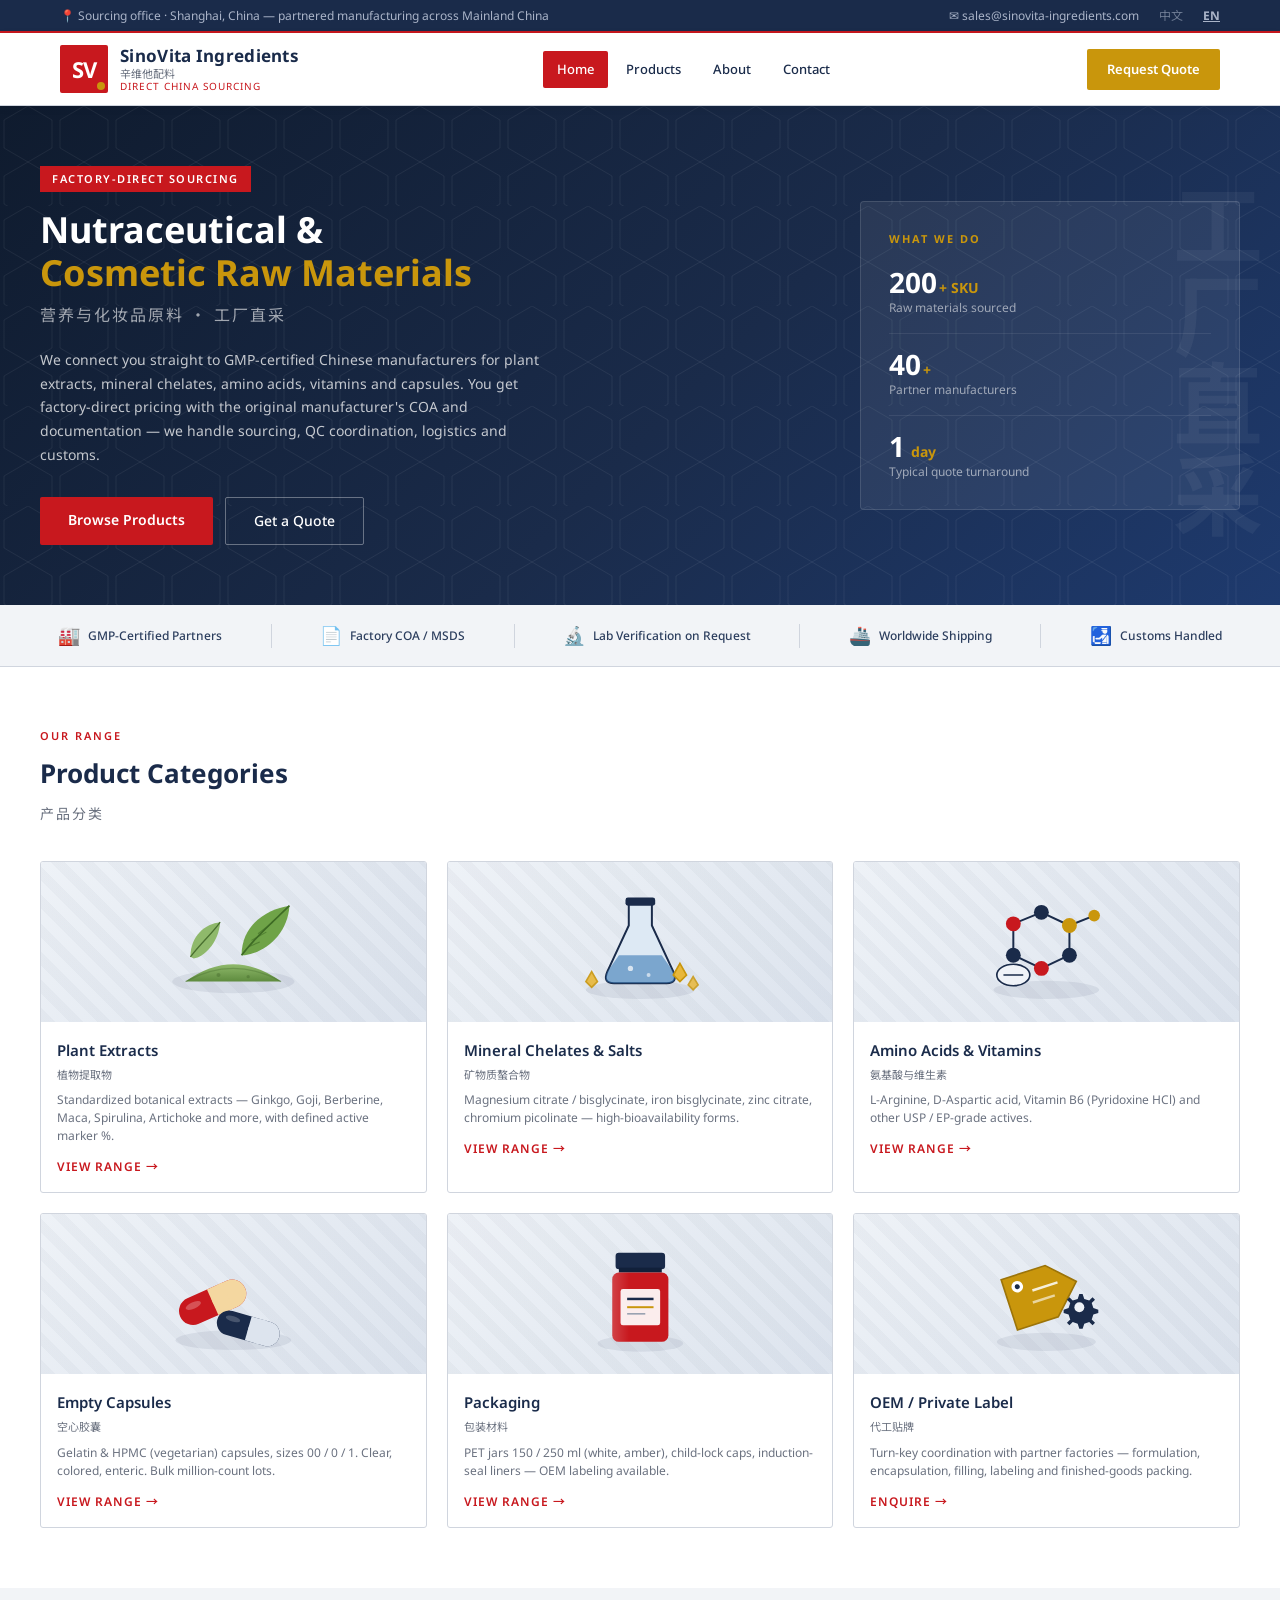
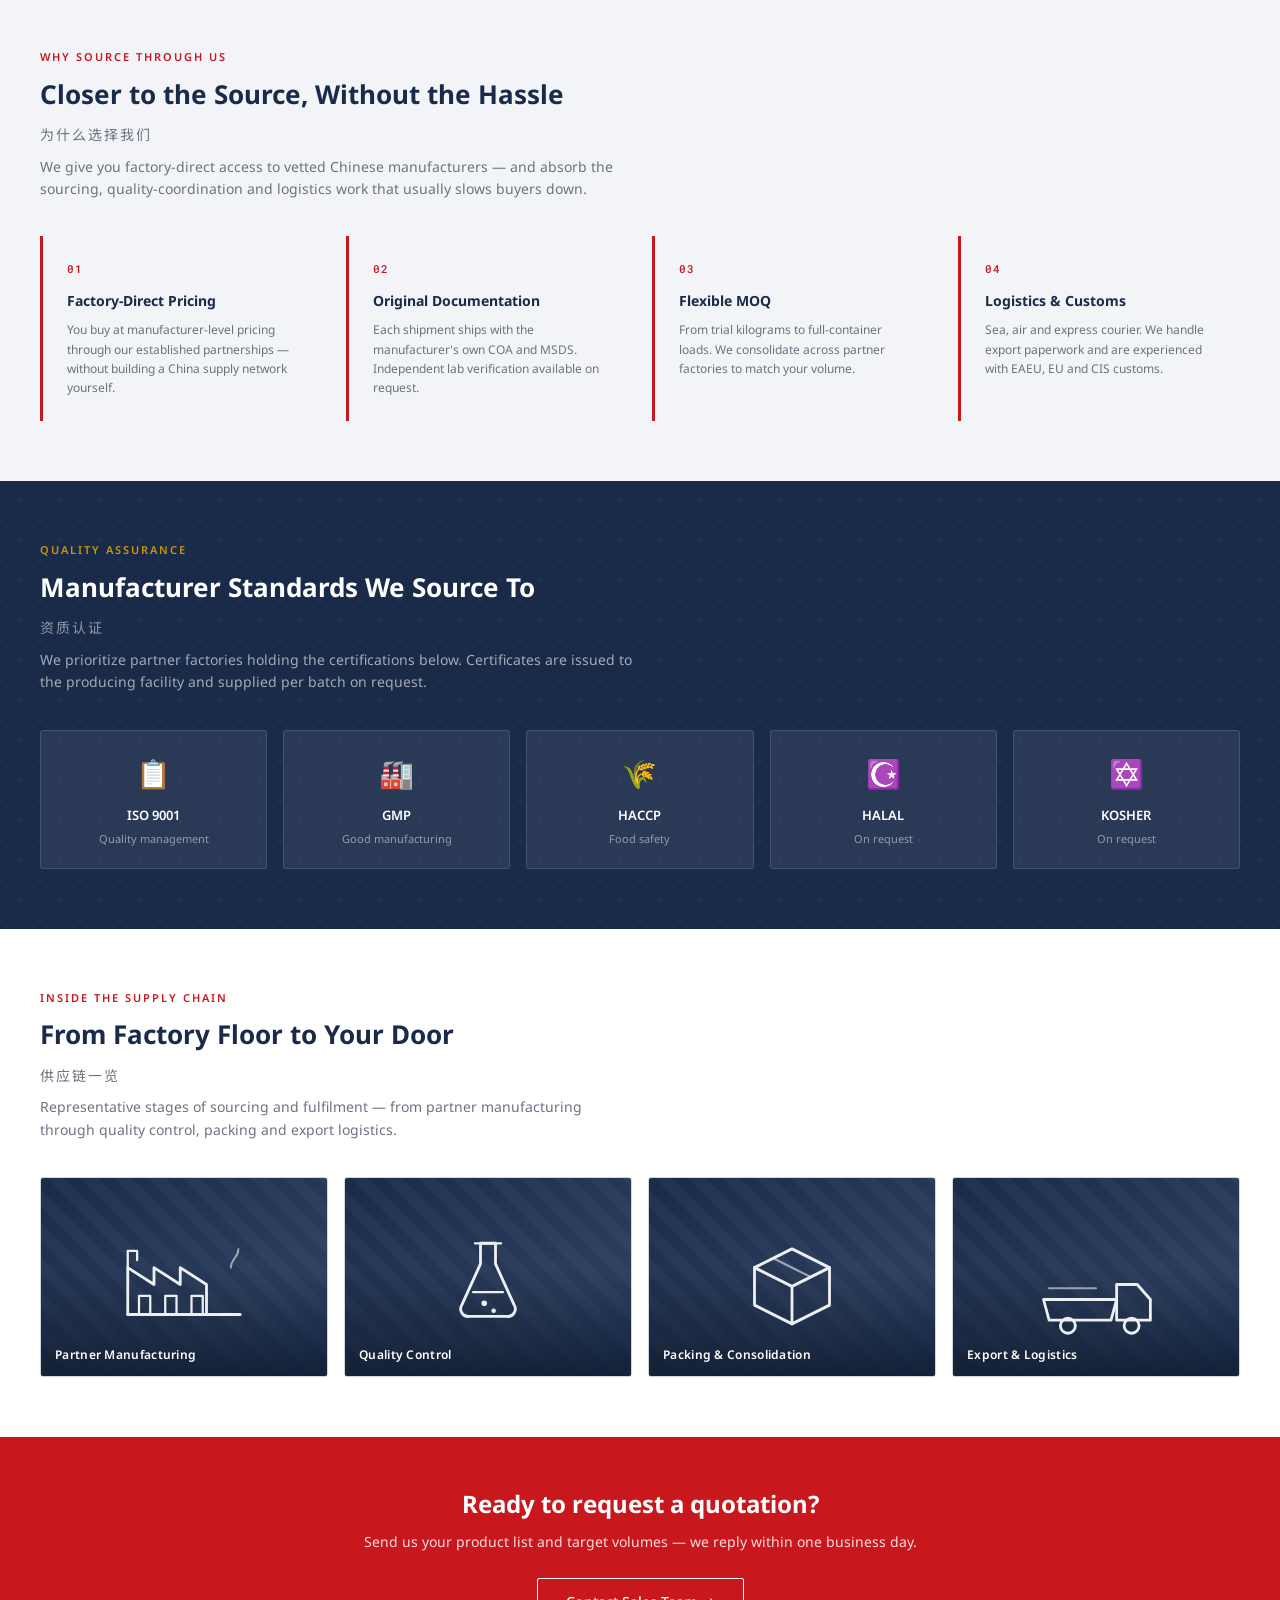
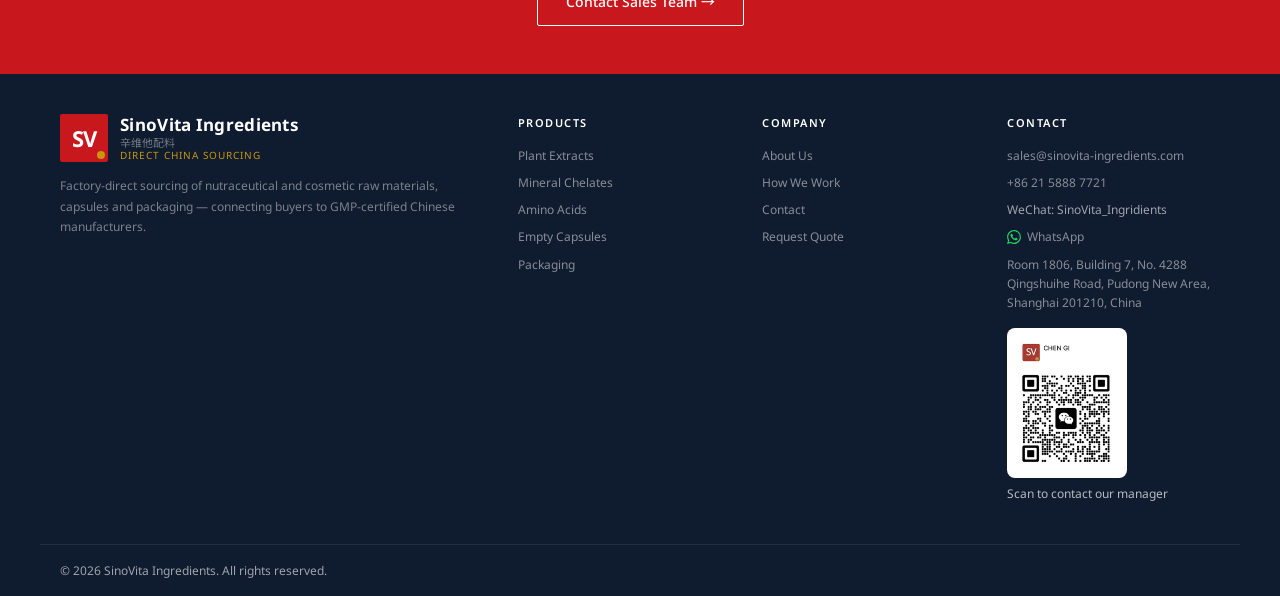
==== index.html @ 43ba789a "Add WhatsApp contact link to footer (all pages) and contact section" ====
<!DOCTYPE html>
<html lang="en">
<head>
<meta charset="UTF-8">
<meta name="viewport" content="width=device-width, initial-scale=1.0">
<title>SinoVita Ingredients — Direct China Sourcing for Nutraceutical & Cosmetic Raw Materials</title>
<meta name="description" content="Factory-direct sourcing of nutraceutical and cosmetic raw materials, plant extracts, mineral chelates, capsules and packaging. Partnered with GMP-certified Chinese manufacturers. Bulk pricing, full documentation, worldwide shipping.">
<link rel="stylesheet" href="style.css">
</head>
<body>

<!-- TOP BAR -->
<div class="topbar">
  <div class="topbar-inner">
    <div data-i18n="topbar-office">📍 Sourcing office · Shanghai, China — partnered manufacturing across Mainland China</div>
    <div class="topbar-right">
      <a href="mailto:sales@sinovita-ingredients.com">✉ sales@sinovita-ingredients.com</a>
      <a href="?lang=zh" class="lang-btn" data-lang="zh">中文</a>
      <a href="?lang=en" class="lang-btn" data-lang="en">EN</a>
      
    </div>
  </div>
</div>

<!-- HEADER -->
<header>
  <div class="header-inner">
    <a href="index.html" class="logo">
      <div class="logo-mark">SV</div>
      <div class="logo-text">
        <div class="en">SinoVita Ingredients</div>
        <div class="cn">辛维他配料</div>
        <div class="tagline">Direct China Sourcing</div>
      </div>
    </a>
    <nav>
      <a href="index.html" class="active" data-i18n="nav-home">Home</a>
      <a href="products.html" data-i18n="nav-products">Products</a>
      <a href="about.html" data-i18n="nav-about">About</a>
      <a href="contact.html" data-i18n="nav-contact">Contact</a>
    </nav>
    <a href="contact.html" class="header-cta" data-i18n="nav-cta">Request Quote</a>
  </div>
</header>

<!-- HERO -->
<section class="hero">
  <div class="hero-inner">
    <div class="hero-left">
      <span class="hero-badge" data-i18n="hero-badge">Factory-Direct Sourcing</span>
      <h1 data-i18n-html="hero-h1">Nutraceutical &amp;<br><span>Cosmetic Raw Materials</span></h1>
      <div class="hero-sub" data-i18n="hero-sub">营养与化妆品原料 · 工厂直采</div>
      <p class="hero-desc" data-i18n="hero-desc">
        We connect you straight to GMP-certified Chinese manufacturers for plant extracts,
        mineral chelates, amino acids, vitamins and capsules. You get factory-direct pricing
        with the original manufacturer's COA and documentation — we handle sourcing, QC
        coordination, logistics and customs.
      </p>
      <div class="hero-actions">
        <a href="products.html" class="btn-primary" data-i18n="hero-btn-browse">Browse Products</a>
        <a href="contact.html" class="btn-outline" data-i18n="hero-btn-quote">Get a Quote</a>
      </div>
    </div>
    <div class="hero-stats">
      <h3 data-i18n="hero-stats-title">What We Do</h3>
      <div class="stat-row">
        <div class="stat-item">
          <div class="stat-num">200<span>+ SKU</span></div>
          <div class="stat-label" data-i18n="stat-sku-label">Raw materials sourced</div>
        </div>
        <div class="stat-item">
          <div class="stat-num">40<span>+</span></div>
          <div class="stat-label" data-i18n="stat-mfr-label">Partner manufacturers</div>
        </div>
        <div class="stat-item">
          <div class="stat-num">1<span> day</span></div>
          <div class="stat-label" data-i18n="stat-quote-label">Typical quote turnaround</div>
        </div>
      </div>
    </div>
  </div>
</section>

<!-- TRUST BAR -->
<div class="trust-bar">
  <div class="trust-bar-inner">
    <div class="trust-item"><span class="trust-icon">🏭</span> GMP-Certified Partners</div>
    <div class="trust-divider"></div>
    <div class="trust-item"><span class="trust-icon">📄</span> Factory COA / MSDS</div>
    <div class="trust-divider"></div>
    <div class="trust-item"><span class="trust-icon">🔬</span> Lab Verification on Request</div>
    <div class="trust-divider"></div>
    <div class="trust-item"><span class="trust-icon">🚢</span> Worldwide Shipping</div>
    <div class="trust-divider"></div>
    <div class="trust-item"><span class="trust-icon">🛃</span> Customs Handled</div>
  </div>
</div>

<!-- CATEGORIES -->
<section class="section">
  <div class="section-inner">
    <div class="section-header">
      <div class="section-eyebrow" data-i18n="cats-eyebrow">Our Range</div>
      <h2 class="section-title" data-i18n="cats-title">Product Categories</h2>
      <div class="section-title-cn">产品分类</div>
    </div>
    <div class="cat-grid">

      <div class="cat-card">
        <div class="cat-img" data-ill="extracts"></div>
        <div class="cat-body">
          <h3>Plant Extracts</h3>
          <div class="cn">植物提取物</div>
          <p>Standardized botanical extracts — Ginkgo, Goji, Berberine, Maca, Spirulina, Artichoke and more, with defined active marker %.</p>
          <a href="products.html" class="cat-link">View range</a>
        </div>
      </div>

      <div class="cat-card">
        <div class="cat-img" data-ill="minerals"></div>
        <div class="cat-body">
          <h3>Mineral Chelates &amp; Salts</h3>
          <div class="cn">矿物质螯合物</div>
          <p>Magnesium citrate / bisglycinate, iron bisglycinate, zinc citrate, chromium picolinate — high-bioavailability forms.</p>
          <a href="products.html" class="cat-link">View range</a>
        </div>
      </div>

      <div class="cat-card">
        <div class="cat-img" data-ill="amino"></div>
        <div class="cat-body">
          <h3>Amino Acids &amp; Vitamins</h3>
          <div class="cn">氨基酸与维生素</div>
          <p>L-Arginine, D-Aspartic acid, Vitamin B6 (Pyridoxine HCl) and other USP / EP-grade actives.</p>
          <a href="products.html" class="cat-link">View range</a>
        </div>
      </div>

      <div class="cat-card">
        <div class="cat-img" data-ill="capsules"></div>
        <div class="cat-body">
          <h3>Empty Capsules</h3>
          <div class="cn">空心胶囊</div>
          <p>Gelatin &amp; HPMC (vegetarian) capsules, sizes 00 / 0 / 1. Clear, colored, enteric. Bulk million-count lots.</p>
          <a href="products.html" class="cat-link">View range</a>
        </div>
      </div>

      <div class="cat-card">
        <div class="cat-img" data-ill="packaging"></div>
        <div class="cat-body">
          <h3>Packaging</h3>
          <div class="cn">包装材料</div>
          <p>PET jars 150 / 250 ml (white, amber), child-lock caps, induction-seal liners — OEM labeling available.</p>
          <a href="products.html" class="cat-link">View range</a>
        </div>
      </div>

      <div class="cat-card">
        <div class="cat-img" data-ill="oem"></div>
        <div class="cat-body">
          <h3>OEM / Private Label</h3>
          <div class="cn">代工贴牌</div>
          <p>Turn-key coordination with partner factories — formulation, encapsulation, filling, labeling and finished-goods packing.</p>
          <a href="contact.html" class="cat-link">Enquire</a>
        </div>
      </div>

    </div>
  </div>
</section>

<!-- WHY US -->
<section class="section bg-light">
  <div class="section-inner">
    <div class="section-header">
      <div class="section-eyebrow" data-i18n="why-eyebrow">Why Source Through Us</div>
      <h2 class="section-title" data-i18n="why-title">Closer to the Source, Without the Hassle</h2>
      <div class="section-title-cn">为什么选择我们</div>
      <p class="section-desc">We give you factory-direct access to vetted Chinese manufacturers — and absorb the sourcing, quality-coordination and logistics work that usually slows buyers down.</p>
    </div>
    <div class="why-grid">
      <div class="why-item">
        <div class="why-num">01</div>
        <h3>Factory-Direct Pricing</h3>
        <p>You buy at manufacturer-level pricing through our established partnerships — without building a China supply network yourself.</p>
      </div>
      <div class="why-item">
        <div class="why-num">02</div>
        <h3>Original Documentation</h3>
        <p>Each shipment ships with the manufacturer's own COA and MSDS. Independent lab verification available on request.</p>
      </div>
      <div class="why-item">
        <div class="why-num">03</div>
        <h3>Flexible MOQ</h3>
        <p>From trial kilograms to full-container loads. We consolidate across partner factories to match your volume.</p>
      </div>
      <div class="why-item">
        <div class="why-num">04</div>
        <h3>Logistics &amp; Customs</h3>
        <p>Sea, air and express courier. We handle export paperwork and are experienced with EAEU, EU and CIS customs.</p>
      </div>
    </div>
  </div>
</section>

<!-- CERTS -->
<section class="section cert-section">
  <div class="section-inner">
    <div class="section-header">
      <div class="section-eyebrow" style="color:var(--gold)">Quality Assurance</div>
      <h2 class="section-title" style="color:#fff">Manufacturer Standards We Source To</h2>
      <div class="section-title-cn" style="color:rgba(255,255,255,0.5)">资质认证</div>
      <p class="section-desc" style="color:rgba(255,255,255,0.6)">We prioritize partner factories holding the certifications below. Certificates are issued to the producing facility and supplied per batch on request.</p>
    </div>
    <div class="cert-grid">
      <div class="cert-card"><div class="cert-icon">📋</div><div class="cert-name">ISO 9001</div><div class="cert-desc">Quality management</div></div>
      <div class="cert-card"><div class="cert-icon">🏭</div><div class="cert-name">GMP</div><div class="cert-desc">Good manufacturing</div></div>
      <div class="cert-card"><div class="cert-icon">🌾</div><div class="cert-name">HACCP</div><div class="cert-desc">Food safety</div></div>
      <div class="cert-card"><div class="cert-icon">☪️</div><div class="cert-name">HALAL</div><div class="cert-desc">On request</div></div>
      <div class="cert-card"><div class="cert-icon">✡️</div><div class="cert-name">KOSHER</div><div class="cert-desc">On request</div></div>
    </div>
  </div>
</section>

<!-- PRODUCTION GALLERY -->
<section class="section">
  <div class="section-inner">
    <div class="section-header">
      <div class="section-eyebrow">Inside the Supply Chain</div>
      <h2 class="section-title">From Factory Floor to Your Door</h2>
      <div class="section-title-cn">供应链一览</div>
      <p class="section-desc">Representative stages of sourcing and fulfilment — from partner manufacturing through quality control, packing and export logistics.</p>
    </div>
    <div class="gallery-grid">
      <div class="gallery-tile">
        <div class="gallery-ill" data-ill="gFactory"></div>
        <div class="gallery-cap">Partner Manufacturing</div>
      </div>
      <div class="gallery-tile">
        <div class="gallery-ill" data-ill="gQC"></div>
        <div class="gallery-cap">Quality Control</div>
      </div>
      <div class="gallery-tile">
        <div class="gallery-ill" data-ill="gPacking"></div>
        <div class="gallery-cap">Packing &amp; Consolidation</div>
      </div>
      <div class="gallery-tile">
        <div class="gallery-ill" data-ill="gLogistics"></div>
        <div class="gallery-cap">Export &amp; Logistics</div>
      </div>
    </div>
  </div>
</section>

<!-- CTA STRIP -->
<section class="section" style="background:var(--red); color:#fff; text-align:center; padding:48px 20px;">
  <div class="section-inner">
    <h2 style="font-size:24px; font-weight:700; margin-bottom:8px;" data-i18n="cta-index-h2">Ready to request a quotation?</h2>
    <p style="font-size:14px; color:rgba(255,255,255,0.85); margin-bottom:24px;">Send us your product list and target volumes — we reply within one business day.</p>
    <a href="contact.html" class="btn-outline" style="border-color:#fff;" data-i18n="cta-index-btn">Contact Sales Team →</a>
  </div>
</section>

<!-- FOOTER -->
<footer>
  <div class="footer-main">
    <div class="footer-brand">
      <a href="index.html" class="logo">
        <div class="logo-mark">SV</div>
        <div class="logo-text">
          <div class="en">SinoVita Ingredients</div>
          <div class="cn">辛维他配料</div>
          <div class="tagline">Direct China Sourcing</div>
        </div>
      </a>
      <p>Factory-direct sourcing of nutraceutical and cosmetic raw materials, capsules and packaging — connecting buyers to GMP-certified Chinese manufacturers.</p>
    </div>
    <div class="footer-col">
      <h4 data-i18n="footer-products">Products</h4>
      <ul>
        <li><a href="products.html" data-i18n="footer-extracts">Plant Extracts</a></li>
        <li><a href="products.html" data-i18n="footer-chelates">Mineral Chelates</a></li>
        <li><a href="products.html" data-i18n="footer-amino">Amino Acids</a></li>
        <li><a href="products.html" data-i18n="footer-capsules">Empty Capsules</a></li>
        <li><a href="products.html" data-i18n="footer-packaging">Packaging</a></li>
      </ul>
    </div>
    <div class="footer-col">
      <h4 data-i18n="footer-company">Company</h4>
      <ul>
        <li><a href="about.html" data-i18n="footer-about">About Us</a></li>
        <li><a href="about.html" data-i18n="footer-how">How We Work</a></li>
        <li><a href="contact.html" data-i18n="footer-contact-link">Contact</a></li>
        <li><a href="contact.html" data-i18n="footer-quote">Request Quote</a></li>
      </ul>
    </div>
    <div class="footer-col">
      <h4 data-i18n="footer-contact-title">Contact</h4>
      <ul>
        <li><a href="mailto:sales@sinovita-ingredients.com">sales@sinovita-ingredients.com</a></li>
        <li><a href="https://web.wechat.com/?lang=en">+86 21 5888 7721</a></li>
        <li>WeChat: SinoVita_Ingridients</li>
        <li><a href="https://wa.me/SinoVitaIng" target="_blank" rel="noopener" style="display:flex;align-items:center;gap:6px;"><svg xmlns="http://www.w3.org/2000/svg" viewBox="0 0 24 24" width="14" height="14" style="fill:#25D366;flex-shrink:0"><path d="M17.472 14.382c-.297-.149-1.758-.867-2.03-.967-.273-.099-.471-.148-.67.15-.197.297-.767.966-.94 1.164-.173.199-.347.223-.644.075-.297-.15-1.255-.463-2.39-1.475-.883-.788-1.48-1.761-1.653-2.059-.173-.297-.018-.458.13-.606.134-.133.298-.347.446-.52.149-.174.198-.298.298-.497.099-.198.05-.371-.025-.52-.075-.149-.669-1.612-.916-2.207-.242-.579-.487-.5-.669-.51-.173-.008-.371-.01-.57-.01-.198 0-.52.074-.792.372-.272.297-1.04 1.016-1.04 2.479 0 1.462 1.065 2.875 1.213 3.074.149.198 2.096 3.2 5.077 4.487.709.306 1.262.489 1.694.625.712.227 1.36.195 1.871.118.571-.085 1.758-.719 2.006-1.413.248-.694.248-1.289.173-1.413-.074-.124-.272-.198-.57-.347m-5.421 7.403h-.004a9.87 9.87 0 01-5.031-1.378l-.361-.214-3.741.982.998-3.648-.235-.374a9.86 9.86 0 01-1.51-5.26c.001-5.45 4.436-9.884 9.888-9.884 2.64 0 5.122 1.03 6.988 2.898a9.825 9.825 0 012.893 6.994c-.003 5.45-4.437 9.884-9.885 9.884m8.413-18.297A11.815 11.815 0 0012.05 0C5.495 0 .16 5.335.157 11.892c0 2.096.547 4.142 1.588 5.945L.057 24l6.305-1.654a11.882 11.882 0 005.683 1.448h.005c6.554 0 11.89-5.335 11.893-11.893a11.821 11.821 0 00-3.48-8.413z"/></svg>WhatsApp</a></li>
        <li><a href="#">Room 1806, Building 7, No. 4288 Qingshuihe Road, Pudong New Area, Shanghai 201210, China</a></li>
        <li><img data-qr="1" src="" alt="WeChat — SinoVita_Ingridients" style="width:120px;height:auto;margin-top:8px;border-radius:8px;background:#fff;padding:6px;"><div style="font-size:12px;color:rgba(255,255,255,0.7);margin-top:6px;" data-i18n="qr-caption">Для связи с менеджером — наведи камеру</div></li>
      </ul>
    </div>
  </div>
  <div class="footer-bottom">
    <div>© 2026 SinoVita Ingredients. All rights reserved.</div>
    <div class="icp"></div>
  </div>
</footer>

<script src="illustrations.js"></script>
<script src="i18n.js"></script>
</body>
</html>
---- style.css ----
/* =============================================
   SinoPharm Ingredients Co., Ltd.
   Global Stylesheet
   ============================================= */

@import url('https://fonts.googleapis.com/css2?family=Noto+Sans:wght@400;500;600;700&family=Noto+Sans+SC:wght@400;500;700&family=Roboto+Mono:wght@400;500&display=swap');

:root {
  --red:      #C8181E;
  --red-dark: #9E1015;
  --gold:     #C9960C;
  --navy:     #1A2B4A;
  --navy-mid: #2C3E5E;
  --gray-bg:  #F2F4F7;
  --gray-line:#D0D5DE;
  --gray-text:#6B7280;
  --white:    #FFFFFF;
  --text:     #1C1C1C;

  --font-main: 'Noto Sans', 'Noto Sans SC', Arial, sans-serif;
  --font-mono: 'Roboto Mono', monospace;
}

*, *::before, *::after { box-sizing: border-box; margin: 0; padding: 0; }

html { scroll-behavior: smooth; }

body {
  font-family: var(--font-main);
  font-size: 14px;
  line-height: 1.6;
  color: var(--text);
  background: var(--white);
}

a { color: inherit; text-decoration: none; }
img { max-width: 100%; display: block; }
ul { list-style: none; }

/* ── TOP BAR ── */
.topbar {
  background: var(--navy);
  color: #aab4c8;
  font-size: 12px;
  padding: 6px 0;
  border-bottom: 2px solid var(--red);
}
.topbar-inner {
  max-width: 1200px; margin: 0 auto; padding: 0 20px;
  display: flex; justify-content: space-between; align-items: center;
  flex-wrap: wrap; gap: 6px;
}
.topbar a { color: #aab4c8; }
.topbar a:hover { color: var(--gold); }
.topbar-right { display: flex; gap: 20px; }

/* ── HEADER ── */
header {
  background: var(--white);
  border-bottom: 1px solid var(--gray-line);
  position: sticky; top: 0; z-index: 100;
  box-shadow: 0 2px 8px rgba(0,0,0,0.08);
}
.header-inner {
  max-width: 1200px; margin: 0 auto; padding: 12px 20px;
  display: flex; align-items: center; justify-content: space-between; gap: 20px;
}
.logo { display: flex; align-items: center; gap: 12px; }
.logo-mark {
  width: 48px; height: 48px;
  background: var(--red);
  display: flex; align-items: center; justify-content: center;
  font-size: 22px; font-weight: 700; color: var(--white);
  border-radius: 2px;
  letter-spacing: -1px;
  position: relative;
}
.logo-mark::after {
  content: '';
  position: absolute; bottom: 3px; right: 3px;
  width: 8px; height: 8px;
  background: var(--gold);
  border-radius: 50%;
}
.logo-text { line-height: 1.2; }
.logo-text .en { font-size: 17px; font-weight: 700; color: var(--navy); letter-spacing: 0.3px; }
.logo-text .cn { font-size: 11px; color: var(--gray-text); font-family: 'Noto Sans SC', sans-serif; }
.logo-text .tagline { font-size: 10px; color: var(--red); text-transform: uppercase; letter-spacing: 1px; }

nav { display: flex; gap: 4px; }
nav a {
  padding: 8px 14px;
  font-size: 13px; font-weight: 500;
  color: var(--navy);
  border-radius: 2px;
  transition: background 0.15s, color 0.15s;
  white-space: nowrap;
}
nav a:hover, nav a.active { background: var(--red); color: var(--white); }

.header-cta {
  background: var(--gold); color: var(--white);
  padding: 10px 20px; font-size: 13px; font-weight: 600;
  border-radius: 2px; white-space: nowrap;
  transition: background 0.15s;
}
.header-cta:hover { background: #a87b08; color: var(--white); }

/* ── HERO ── */
.hero {
  /* Primary look is the CSS gradient (always works).
     OPTIONAL photo: uncomment the url(...) line below and paste a verified
     Unsplash/Pexels image URL — the dark gradient on top keeps text readable
     whether or not the photo loads. See README "Adding photos". */
  background:
    /* url('PASTE_VERIFIED_IMAGE_URL_HERE') center/cover no-repeat, */
    linear-gradient(135deg, #0F1B2E 0%, #1A2B4A 55%, #1e3a6e 100%);
  color: var(--white);
  padding: 60px 20px;
  position: relative; overflow: hidden;
}
/* faint hex/molecular SVG pattern overlay for a lab/industrial feel */
.hero::after {
  content: '';
  position: absolute; inset: 0;
  background-image: url("data:image/svg+xml,%3Csvg xmlns='http://www.w3.org/2000/svg' width='56' height='100' viewBox='0 0 56 100'%3E%3Cg fill='none' stroke='%23ffffff' stroke-opacity='0.06' stroke-width='1'%3E%3Cpath d='M28 0l24 14v28L28 56 4 42V14z'/%3E%3Cpath d='M28 56l24 14v28L28 112 4 98V70z'/%3E%3C/g%3E%3C/svg%3E");
  pointer-events: none; z-index: 0;
}
.hero::before {
  content: '工厂直采';
  position: absolute; right: -10px; top: 50%; transform: translateY(-50%);
  font-family: 'Noto Sans SC', sans-serif;
  font-size: 90px; font-weight: 700;
  color: rgba(255,255,255,0.05);
  white-space: nowrap; writing-mode: vertical-rl;
  pointer-events: none; z-index: 0;
}
.hero-inner {
  position: relative; z-index: 1;
  max-width: 1200px; margin: 0 auto;
  display: grid; grid-template-columns: 1fr 380px; gap: 40px; align-items: center;
}
.hero-badge {
  display: inline-block;
  background: var(--red); color: var(--white);
  font-size: 11px; font-weight: 600; letter-spacing: 1.5px;
  text-transform: uppercase; padding: 4px 12px;
  margin-bottom: 16px;
}
.hero h1 {
  font-size: 36px; font-weight: 700; line-height: 1.2;
  margin-bottom: 8px;
}
.hero h1 span { color: var(--gold); }
.hero-sub {
  font-family: 'Noto Sans SC', sans-serif;
  font-size: 16px; color: rgba(255,255,255,0.6);
  margin-bottom: 20px; letter-spacing: 2px;
}
.hero-desc {
  font-size: 14px; color: rgba(255,255,255,0.75);
  max-width: 520px; margin-bottom: 30px; line-height: 1.7;
}
.hero-actions { display: flex; gap: 12px; flex-wrap: wrap; }
.btn-primary {
  background: var(--red); color: var(--white);
  padding: 12px 28px; font-size: 14px; font-weight: 600;
  border-radius: 2px; transition: background 0.15s;
  display: inline-block;
}
.btn-primary:hover { background: var(--red-dark); color: var(--white); }
.btn-outline {
  border: 1px solid rgba(255,255,255,0.35); color: var(--white);
  padding: 12px 28px; font-size: 14px; font-weight: 500;
  border-radius: 2px; transition: border-color 0.15s;
  display: inline-block;
}
.btn-outline:hover { border-color: var(--gold); color: var(--gold); }

.hero-stats {
  background: rgba(255,255,255,0.07);
  border: 1px solid rgba(255,255,255,0.12);
  border-radius: 4px; padding: 28px;
}
.hero-stats h3 {
  font-size: 11px; text-transform: uppercase; letter-spacing: 2px;
  color: var(--gold); margin-bottom: 20px;
}
.stat-row { display: flex; flex-direction: column; gap: 16px; }
.stat-item { border-bottom: 1px solid rgba(255,255,255,0.08); padding-bottom: 16px; }
.stat-item:last-child { border-bottom: none; padding-bottom: 0; }
.stat-num { font-size: 28px; font-weight: 700; color: var(--white); line-height: 1; }
.stat-num span { font-size: 14px; color: var(--gold); margin-left: 2px; }
.stat-label { font-size: 12px; color: rgba(255,255,255,0.55); margin-top: 2px; }

/* ── TRUST BAR ── */
.trust-bar {
  background: var(--gray-bg);
  border-bottom: 1px solid var(--gray-line);
  padding: 16px 20px;
}
.trust-bar-inner {
  max-width: 1200px; margin: 0 auto;
  display: flex; align-items: center; justify-content: space-around;
  flex-wrap: wrap; gap: 12px;
}
.trust-item {
  display: flex; align-items: center; gap: 8px;
  font-size: 12px; color: var(--navy-mid); font-weight: 500;
}
.trust-icon { font-size: 18px; }
.trust-divider { width: 1px; height: 24px; background: var(--gray-line); }

/* ── SECTION COMMON ── */
.section { padding: 60px 20px; }
.section-inner { max-width: 1200px; margin: 0 auto; }
.section-header { margin-bottom: 36px; }
.section-eyebrow {
  font-size: 11px; font-weight: 600; letter-spacing: 2px;
  text-transform: uppercase; color: var(--red);
  margin-bottom: 8px;
}
.section-title { font-size: 26px; font-weight: 700; color: var(--navy); margin-bottom: 8px; }
.section-title-cn {
  font-family: 'Noto Sans SC', sans-serif;
  font-size: 14px; color: var(--gray-text); letter-spacing: 2px;
}
.section-desc { font-size: 14px; color: var(--gray-text); max-width: 600px; margin-top: 10px; }

/* ── CATEGORIES GRID ── */
.cat-grid {
  display: grid;
  grid-template-columns: repeat(3, 1fr);
  gap: 20px;
}
.cat-card {
  border: 1px solid var(--gray-line);
  border-radius: 3px; overflow: hidden;
  transition: box-shadow 0.2s, border-color 0.2s;
  background: var(--white);
}
.cat-card:hover { box-shadow: 0 4px 20px rgba(0,0,0,0.1); border-color: var(--red); }
.cat-img {
  height: 160px; overflow: hidden;
  background:
    repeating-linear-gradient(45deg, rgba(26,43,74,0.03) 0 10px, transparent 10px 20px),
    linear-gradient(135deg, #eef2f7 0%, #dde4ee 100%);
  display: flex; align-items: center; justify-content: center;
  position: relative;
  padding: 14px;
}
.cat-img svg { width: 100%; height: 100%; }
.cat-card:hover .cat-img { filter: brightness(0.98); }
.cat-body { padding: 16px; }
.cat-body h3 { font-size: 15px; font-weight: 600; color: var(--navy); margin-bottom: 4px; }
.cat-body .cn { font-family: 'Noto Sans SC', sans-serif; font-size: 11px; color: var(--gray-text); margin-bottom: 8px; }
.cat-body p { font-size: 12px; color: var(--gray-text); line-height: 1.5; margin-bottom: 12px; }
.cat-link {
  font-size: 12px; font-weight: 600; color: var(--red);
  text-transform: uppercase; letter-spacing: 1px;
  display: flex; align-items: center; gap: 4px;
}
.cat-link::after { content: '→'; }

/* ── WHY US ── */
.why-grid {
  display: grid; grid-template-columns: repeat(4, 1fr); gap: 24px;
}
.why-item {
  padding: 24px;
  border-left: 3px solid var(--red);
  background: var(--gray-bg);
}
.why-num {
  font-family: var(--font-mono);
  font-size: 11px; color: var(--red); font-weight: 500;
  letter-spacing: 1px; margin-bottom: 12px;
}
.why-item h3 { font-size: 14px; font-weight: 700; color: var(--navy); margin-bottom: 8px; }
.why-item p { font-size: 12px; color: var(--gray-text); line-height: 1.6; }

/* ── CERTS ── */
.cert-section {
  background:
    url("data:image/svg+xml,%3Csvg xmlns='http://www.w3.org/2000/svg' width='40' height='40'%3E%3Cg fill='none' stroke='%23ffffff' stroke-opacity='0.04'%3E%3Ccircle cx='20' cy='20' r='1.5'/%3E%3Ccircle cx='0' cy='0' r='1.5'/%3E%3Ccircle cx='40' cy='40' r='1.5'/%3E%3Ccircle cx='0' cy='40' r='1.5'/%3E%3Ccircle cx='40' cy='0' r='1.5'/%3E%3C/g%3E%3C/svg%3E"),
    var(--navy);
  color: var(--white);
}
.cert-grid {
  display: grid; grid-template-columns: repeat(5, 1fr); gap: 16px;
  margin-top: 32px;
}
.cert-card {
  background: rgba(255,255,255,0.07);
  border: 1px solid rgba(255,255,255,0.12);
  border-radius: 3px; padding: 20px 16px; text-align: center;
}
.cert-icon { font-size: 28px; margin-bottom: 10px; }
.cert-name { font-size: 13px; font-weight: 600; margin-bottom: 4px; }
.cert-desc { font-size: 11px; color: rgba(255,255,255,0.5); }

/* ── PRODUCTS TABLE ── */
.sec-head-ill { display: flex; align-items: center; gap: 18px; }
.sec-ill {
  width: 88px; height: 64px; flex-shrink: 0;
  background: linear-gradient(135deg, #eef2f7, #dde4ee);
  border: 1px solid var(--gray-line); border-radius: 3px;
  padding: 8px;
}
.sec-ill svg { width: 100%; height: 100%; }
@media (max-width: 600px) { .sec-ill { display: none; } }
.products-section { background: var(--gray-bg); }
.table-wrap { overflow-x: auto; }
table {
  width: 100%; border-collapse: collapse;
  background: var(--white);
  font-size: 13px;
}
thead { background: var(--navy); color: var(--white); }
thead th {
  padding: 12px 16px; text-align: left;
  font-size: 11px; font-weight: 600; letter-spacing: 1px; text-transform: uppercase;
}
tbody tr { border-bottom: 1px solid var(--gray-line); }
tbody tr:hover { background: #f8f9fb; }
tbody td { padding: 10px 16px; color: var(--text); }
tbody td:first-child { font-weight: 500; }
.badge {
  display: inline-block;
  font-size: 10px; font-weight: 600; padding: 2px 8px;
  border-radius: 2px; text-transform: uppercase; letter-spacing: 0.5px;
}
.badge-green { background: #dcfce7; color: #166534; }
.badge-blue  { background: #dbeafe; color: #1e40af; }
.badge-gold  { background: #fef3c7; color: #92400e; }

/* ── CONTACT SECTION ── */
.contact-grid {
  display: grid; grid-template-columns: 1fr 1fr; gap: 48px; align-items: start;
}
.contact-info h2 { font-size: 24px; font-weight: 700; color: var(--navy); margin-bottom: 8px; }
.contact-info .cn { font-family: 'Noto Sans SC', sans-serif; font-size: 13px; color: var(--gray-text); margin-bottom: 24px; }
.contact-items { display: flex; flex-direction: column; gap: 16px; }
.contact-item { display: flex; gap: 14px; align-items: flex-start; }
.c-icon {
  width: 36px; height: 36px; flex-shrink: 0;
  background: var(--red); color: var(--white);
  border-radius: 2px; display: flex; align-items: center; justify-content: center;
  font-size: 16px;
}
.c-label { font-size: 11px; color: var(--gray-text); text-transform: uppercase; letter-spacing: 1px; margin-bottom: 2px; }
.c-val { font-size: 14px; font-weight: 500; color: var(--navy); }
.c-val a { color: var(--navy); }
.c-val a:hover { color: var(--red); }

.inquiry-form { background: var(--gray-bg); border: 1px solid var(--gray-line); padding: 28px; }
.inquiry-form h3 { font-size: 16px; font-weight: 700; color: var(--navy); margin-bottom: 4px; }
.inquiry-form .sub { font-size: 12px; color: var(--gray-text); margin-bottom: 20px; }
.form-row { margin-bottom: 14px; }
.form-row label { display: block; font-size: 11px; font-weight: 600; color: var(--navy); margin-bottom: 5px; text-transform: uppercase; letter-spacing: 0.5px; }
.form-row input,
.form-row select,
.form-row textarea {
  width: 100%; padding: 10px 12px;
  border: 1px solid var(--gray-line); border-radius: 2px;
  font-size: 13px; font-family: var(--font-main);
  background: var(--white); color: var(--text);
  transition: border-color 0.15s;
  outline: none;
}
.form-row input:focus,
.form-row select:focus,
.form-row textarea:focus { border-color: var(--navy); }
.form-row textarea { resize: vertical; min-height: 90px; }
.form-row-2 { display: grid; grid-template-columns: 1fr 1fr; gap: 12px; }
.form-submit {
  width: 100%; padding: 12px;
  background: var(--red); color: var(--white);
  border: none; cursor: pointer;
  font-size: 14px; font-weight: 600; font-family: var(--font-main);
  border-radius: 2px; transition: background 0.15s;
  margin-top: 4px;
}
.form-submit:hover { background: var(--red-dark); }
.form-note { font-size: 11px; color: var(--gray-text); margin-top: 10px; text-align: center; }

/* ── FOOTER ── */
footer {
  background: #0F1B2E;
  color: rgba(255,255,255,0.6);
  font-size: 12px;
}
.footer-main {
  max-width: 1200px; margin: 0 auto; padding: 40px 20px;
  display: grid; grid-template-columns: 2fr 1fr 1fr 1fr; gap: 32px;
}
.footer-brand .logo-text .en { color: var(--white); }
.footer-brand .logo-text .cn { color: rgba(255,255,255,0.4); }
.footer-brand .logo-text .tagline { color: var(--gold); }
.footer-brand p { margin-top: 14px; font-size: 12px; line-height: 1.7; color: rgba(255,255,255,0.45); }
.footer-col h4 { font-size: 11px; font-weight: 600; color: var(--white); text-transform: uppercase; letter-spacing: 1.5px; margin-bottom: 14px; }
.footer-col ul { display: flex; flex-direction: column; gap: 8px; }
.footer-col ul li a { color: rgba(255,255,255,0.5); font-size: 12px; transition: color 0.15s; }
.footer-col ul li a:hover { color: var(--gold); }
.footer-bottom {
  border-top: 1px solid rgba(255,255,255,0.08);
  padding: 16px 20px;
  max-width: 1200px; margin: 0 auto;
  display: flex; justify-content: space-between; align-items: center;
  flex-wrap: wrap; gap: 8px;
}
.footer-bottom .icp { font-size: 11px; color: rgba(255,255,255,0.3); }

/* ── ABOUT PAGE ── */
.about-hero {
  background: var(--navy); color: var(--white); padding: 48px 20px;
  text-align: center;
}
.about-hero h1 { font-size: 32px; font-weight: 700; margin-bottom: 8px; }
.about-hero .cn { font-family: 'Noto Sans SC'; font-size: 16px; color: rgba(255,255,255,0.5); letter-spacing: 3px; }
.breadcrumb {
  font-size: 12px; color: rgba(255,255,255,0.4);
  margin-bottom: 16px;
}
.breadcrumb a { color: rgba(255,255,255,0.4); }
.breadcrumb span { color: var(--gold); }

.timeline { position: relative; padding-left: 32px; }
.timeline::before {
  content: ''; position: absolute; left: 8px; top: 0; bottom: 0;
  width: 2px; background: var(--gray-line);
}
.tl-item { position: relative; margin-bottom: 28px; }
.tl-dot {
  position: absolute; left: -28px; top: 4px;
  width: 12px; height: 12px; border-radius: 50%;
  background: var(--red); border: 2px solid var(--white);
  box-shadow: 0 0 0 2px var(--red);
}
.tl-year { font-family: var(--font-mono); font-size: 12px; color: var(--red); font-weight: 500; }
.tl-item h3 { font-size: 14px; font-weight: 600; color: var(--navy); }
.tl-item p { font-size: 13px; color: var(--gray-text); }

.team-grid { display: grid; grid-template-columns: repeat(3, 1fr); gap: 24px; }
.team-card {
  border: 1px solid var(--gray-line); padding: 24px; text-align: center;
  background: var(--gray-bg);
}
.team-avatar {
  width: 72px; height: 72px; border-radius: 50%;
  background: var(--navy); color: var(--white);
  display: flex; align-items: center; justify-content: center;
  font-size: 26px; font-weight: 700; margin: 0 auto 14px;
}
.team-card h3 { font-size: 15px; font-weight: 600; color: var(--navy); }
.team-card .role { font-size: 12px; color: var(--red); margin-bottom: 8px; }
.team-card p { font-size: 12px; color: var(--gray-text); line-height: 1.5; }

/* ── PRODUCTS PAGE ── */
.filter-bar {
  display: flex; gap: 8px; flex-wrap: wrap; margin-bottom: 28px;
}
.filter-btn {
  padding: 6px 16px; font-size: 12px; font-weight: 500;
  border: 1px solid var(--gray-line); background: var(--white);
  border-radius: 2px; cursor: pointer; transition: all 0.15s;
  font-family: var(--font-main);
}
.filter-btn:hover, .filter-btn.active { background: var(--red); color: var(--white); border-color: var(--red); }

.prod-grid { display: grid; grid-template-columns: repeat(3, 1fr); gap: 20px; }
.prod-card {
  border: 1px solid var(--gray-line); background: var(--white);
  border-radius: 3px; overflow: hidden;
}
.prod-card-head {
  background: var(--gray-bg); padding: 20px;
  display: flex; align-items: center; gap: 14px;
  border-bottom: 1px solid var(--gray-line);
}
.prod-icon { font-size: 28px; }
.prod-card-head h3 { font-size: 13px; font-weight: 600; color: var(--navy); line-height: 1.3; }
.prod-card-head .cas { font-family: var(--font-mono); font-size: 11px; color: var(--gray-text); }
.prod-card-body { padding: 16px; }
.prod-spec { display: flex; justify-content: space-between; font-size: 12px; padding: 5px 0; border-bottom: 1px solid var(--gray-line); }
.prod-spec:last-of-type { border-bottom: none; }
.prod-spec .key { color: var(--gray-text); }
.prod-spec .val { font-weight: 500; color: var(--navy); }
.prod-card-foot {
  padding: 12px 16px; background: var(--gray-bg);
  border-top: 1px solid var(--gray-line);
  display: flex; justify-content: space-between; align-items: center;
}
.moq { font-size: 11px; color: var(--gray-text); }
.moq strong { color: var(--navy); }
.req-quote {
  font-size: 11px; font-weight: 600; color: var(--red);
  text-transform: uppercase; letter-spacing: 0.5px;
}

/* ── PRODUCTION GALLERY ── */
.gallery-grid {
  display: grid; grid-template-columns: repeat(4, 1fr); gap: 16px;
}
.gallery-tile {
  height: 200px; border-radius: 3px; overflow: hidden;
  position: relative; display: flex; align-items: center; justify-content: center;
  background:
    repeating-linear-gradient(45deg, rgba(255,255,255,0.03) 0 12px, transparent 12px 24px),
    linear-gradient(150deg, var(--navy) 0%, var(--navy-mid) 70%, #24416e 100%);
  font-size: 46px;
  border: 1px solid var(--gray-line);
  padding: 24px;
}
.gallery-ill { width: 100%; height: 100%; position: relative; z-index: 1; }
.gallery-ill svg { width: 100%; height: 100%; }
.gallery-tile::after {
  content: ''; position: absolute; inset: 0;
  background: linear-gradient(to top, rgba(15,27,46,0.85) 0%, transparent 55%);
}
.gallery-cap {
  position: absolute; bottom: 12px; left: 14px; z-index: 2;
  font-size: 12px; font-weight: 600; color: #fff; letter-spacing: 0.3px;
}

/* ── PAGE-SPECIFIC HERO ── */
.page-hero {
  background:
    url("data:image/svg+xml,%3Csvg xmlns='http://www.w3.org/2000/svg' width='56' height='100' viewBox='0 0 56 100'%3E%3Cg fill='none' stroke='%23ffffff' stroke-opacity='0.05'%3E%3Cpath d='M28 0l24 14v28L28 56 4 42V14z'/%3E%3C/g%3E%3C/svg%3E"),
    linear-gradient(to right, var(--navy) 0%, var(--navy-mid) 100%);
  color: var(--white); padding: 40px 20px;
  border-bottom: 3px solid var(--red);
}
.page-hero-inner { max-width: 1200px; margin: 0 auto; }
.page-hero h1 { font-size: 28px; font-weight: 700; margin-bottom: 6px; }
.page-hero .cn { font-family: 'Noto Sans SC'; font-size: 14px; color: rgba(255,255,255,0.5); letter-spacing: 2px; margin-bottom: 8px; }
.page-hero p { font-size: 13px; color: rgba(255,255,255,0.65); max-width: 560px; }

/* ── UTILITY ── */
.bg-light { background: var(--gray-bg); }
.text-center { text-align: center; }
.mt-8 { margin-top: 8px; }
.mt-16 { margin-top: 16px; }
.mt-24 { margin-top: 24px; }
.mt-32 { margin-top: 32px; }

/* ── MOBILE ── */
@media (max-width: 900px) {
  .hero-inner { grid-template-columns: 1fr; }
  .hero-stats { display: none; }
  .cat-grid { grid-template-columns: repeat(2, 1fr); }
  .why-grid { grid-template-columns: repeat(2, 1fr); }
  .cert-grid { grid-template-columns: repeat(3, 1fr); }
  .contact-grid { grid-template-columns: 1fr; }
  .footer-main { grid-template-columns: 1fr 1fr; }
  .prod-grid { grid-template-columns: repeat(2, 1fr); }
  .team-grid { grid-template-columns: 1fr 1fr; }
}
@media (max-width: 600px) {
  .cat-grid, .prod-grid, .team-grid { grid-template-columns: 1fr; }
  .why-grid { grid-template-columns: 1fr; }
  .cert-grid { grid-template-columns: repeat(2, 1fr); }
  nav { display: none; }
  .footer-main { grid-template-columns: 1fr; }
  .form-row-2 { grid-template-columns: 1fr; }
}
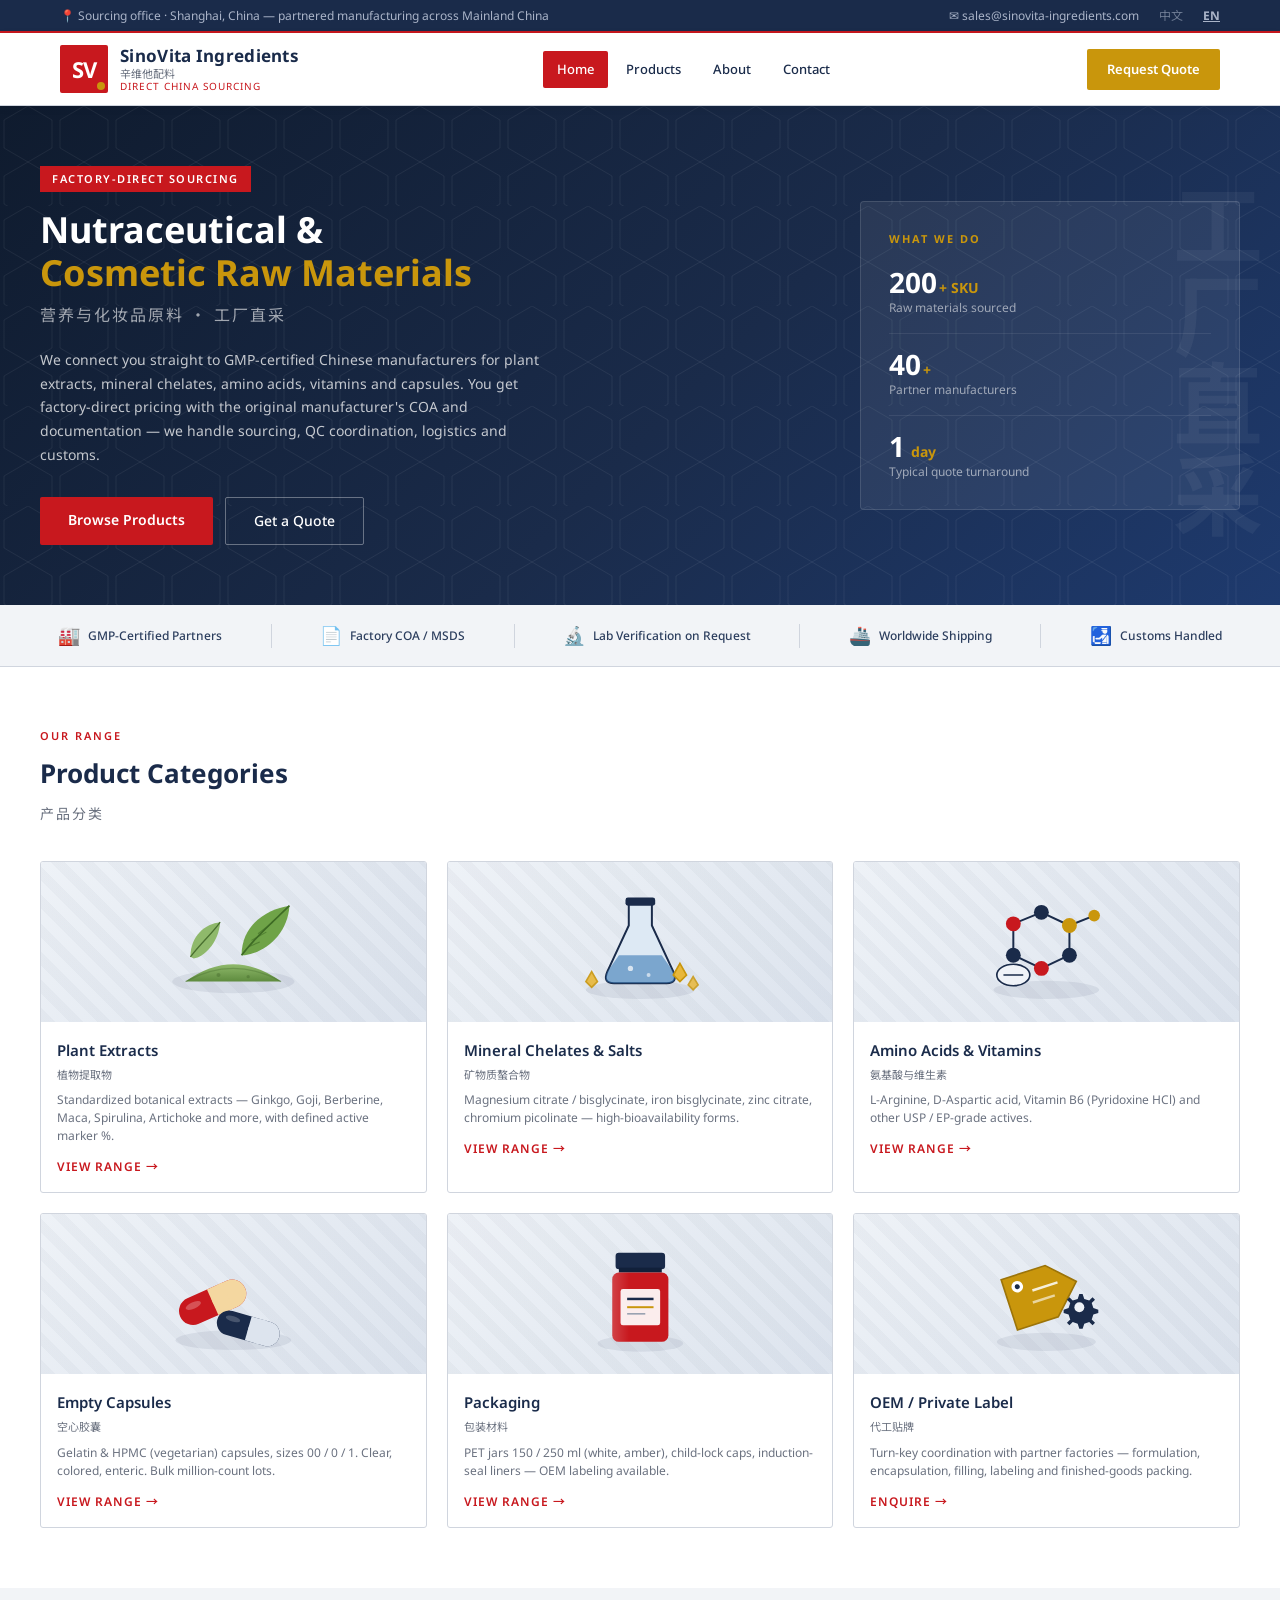
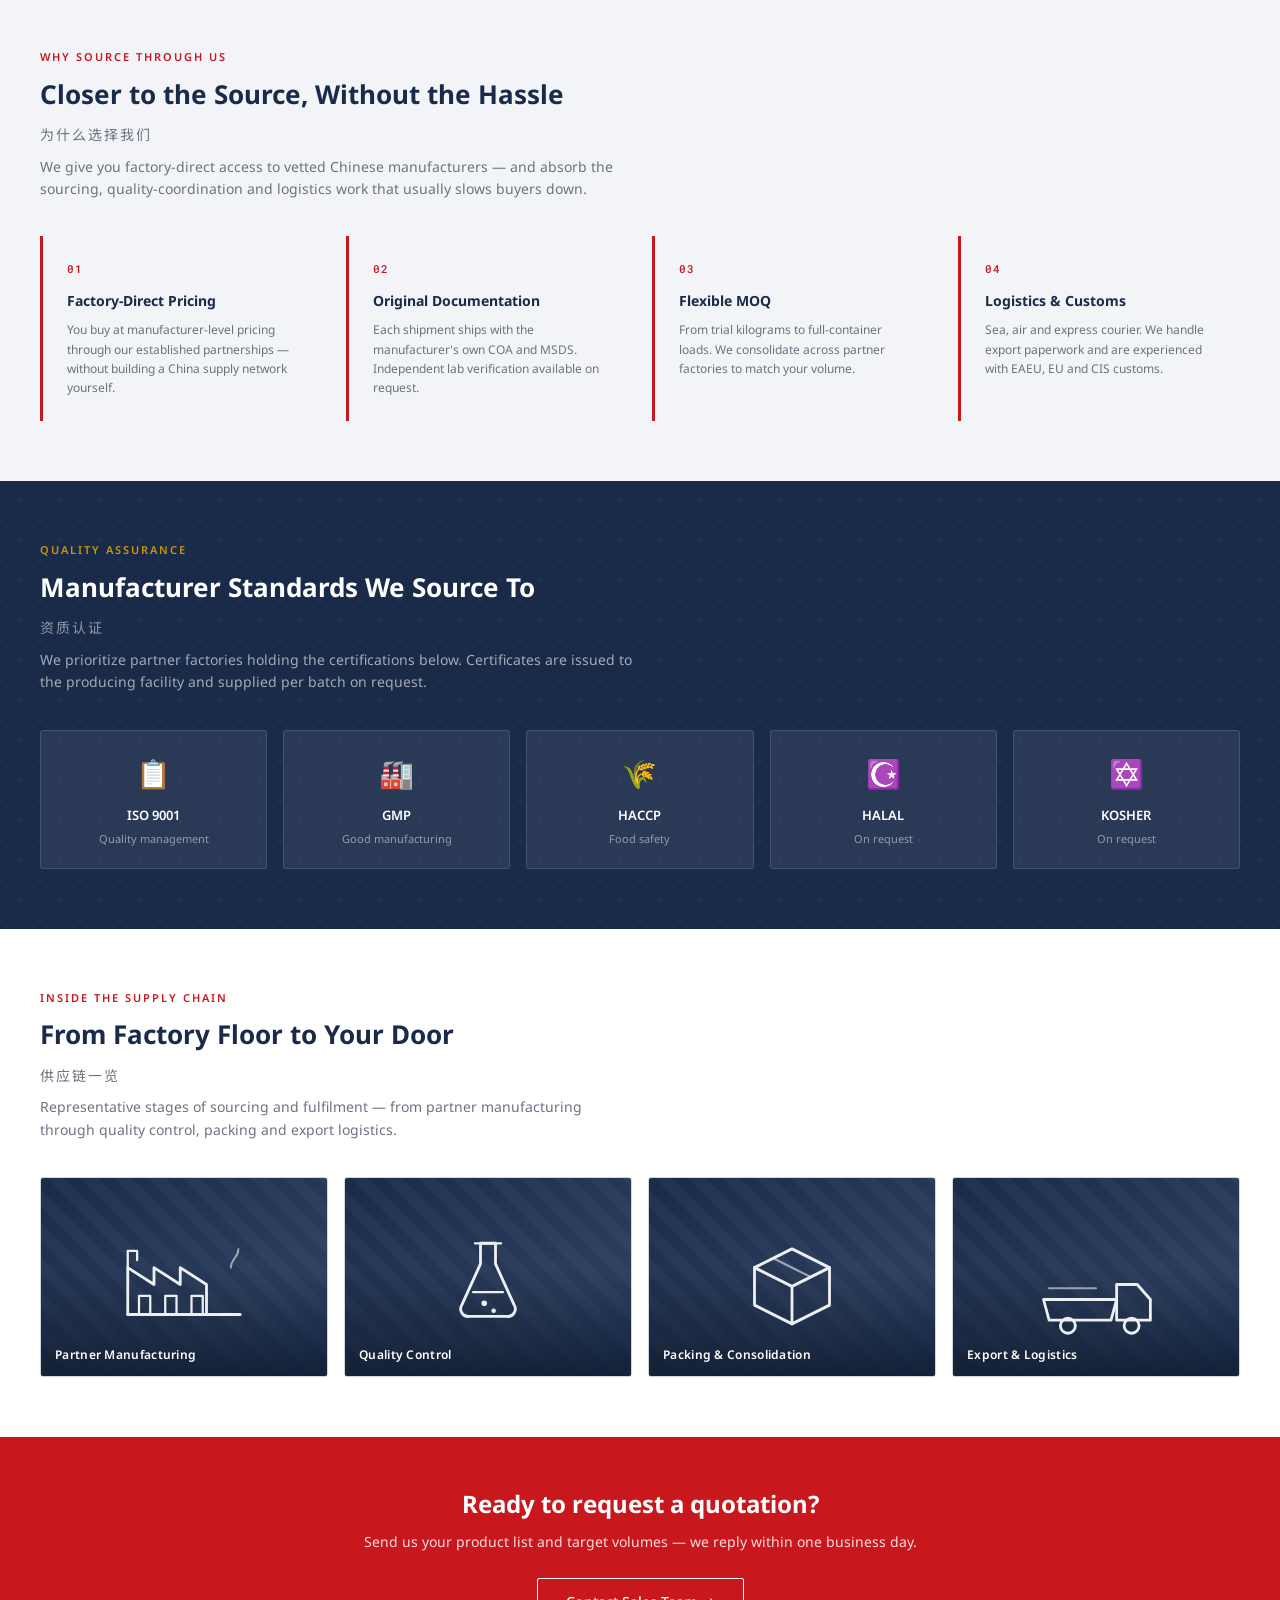
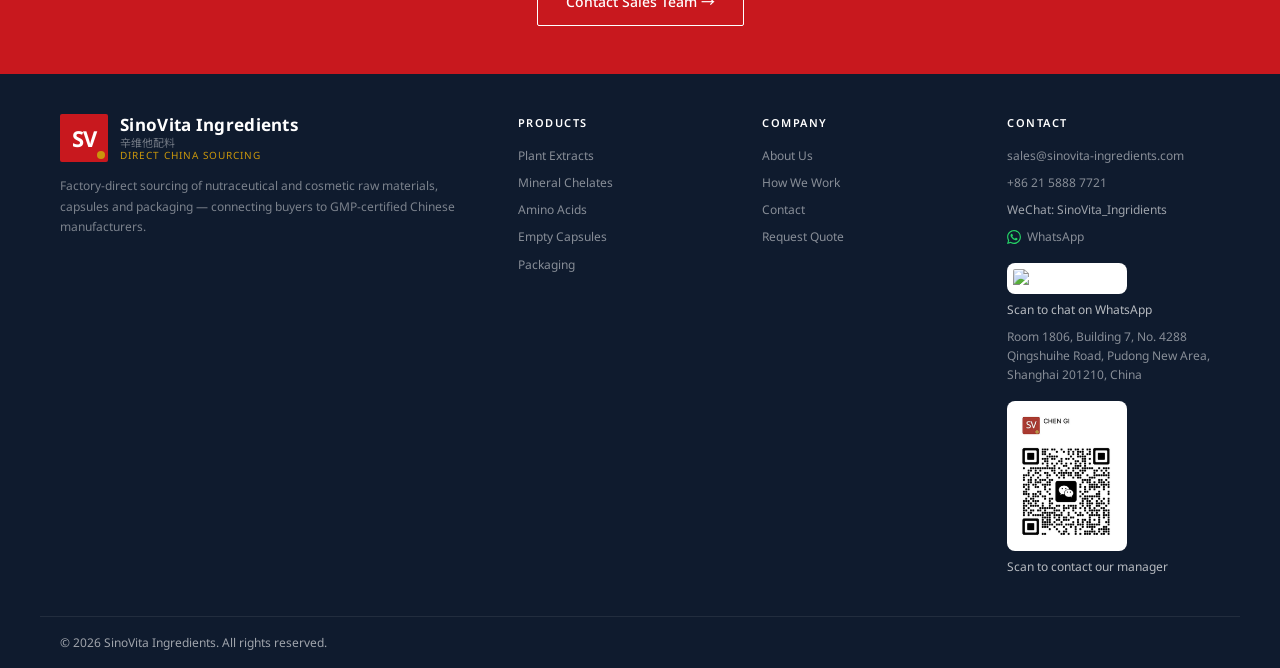
==== commit 1751e79d: "Add WhatsApp QR code to footer (all pages) and contact section" ====
--- a/index.html
+++ b/index.html
@@ -301,7 +301,8 @@
         <li><a href="mailto:sales@sinovita-ingredients.com">sales@sinovita-ingredients.com</a></li>
         <li><a href="https://web.wechat.com/?lang=en">+86 21 5888 7721</a></li>
         <li>WeChat: SinoVita_Ingridients</li>
-        <li><a href="https://wa.me/SinoVitaIng" target="_blank" rel="noopener" style="display:flex;align-items:center;gap:6px;"><svg xmlns="http://www.w3.org/2000/svg" viewBox="0 0 24 24" width="14" height="14" style="fill:#25D366;flex-shrink:0"><path d="M17.472 14.382c-.297-.149-1.758-.867-2.03-.967-.273-.099-.471-.148-.67.15-.197.297-.767.966-.94 1.164-.173.199-.347.223-.644.075-.297-.15-1.255-.463-2.39-1.475-.883-.788-1.48-1.761-1.653-2.059-.173-.297-.018-.458.13-.606.134-.133.298-.347.446-.52.149-.174.198-.298.298-.497.099-.198.05-.371-.025-.52-.075-.149-.669-1.612-.916-2.207-.242-.579-.487-.5-.669-.51-.173-.008-.371-.01-.57-.01-.198 0-.52.074-.792.372-.272.297-1.04 1.016-1.04 2.479 0 1.462 1.065 2.875 1.213 3.074.149.198 2.096 3.2 5.077 4.487.709.306 1.262.489 1.694.625.712.227 1.36.195 1.871.118.571-.085 1.758-.719 2.006-1.413.248-.694.248-1.289.173-1.413-.074-.124-.272-.198-.57-.347m-5.421 7.403h-.004a9.87 9.87 0 01-5.031-1.378l-.361-.214-3.741.982.998-3.648-.235-.374a9.86 9.86 0 01-1.51-5.26c.001-5.45 4.436-9.884 9.888-9.884 2.64 0 5.122 1.03 6.988 2.898a9.825 9.825 0 012.893 6.994c-.003 5.45-4.437 9.884-9.885 9.884m8.413-18.297A11.815 11.815 0 0012.05 0C5.495 0 .16 5.335.157 11.892c0 2.096.547 4.142 1.588 5.945L.057 24l6.305-1.654a11.882 11.882 0 005.683 1.448h.005c6.554 0 11.89-5.335 11.893-11.893a11.821 11.821 0 00-3.48-8.413z"/></svg>WhatsApp</a></li>
+        <li><a href="https://wa.me/message/2JLS6SCAE75XH1" target="_blank" rel="noopener" style="display:flex;align-items:center;gap:6px;"><svg xmlns="http://www.w3.org/2000/svg" viewBox="0 0 24 24" width="14" height="14" style="fill:#25D366;flex-shrink:0"><path d="M17.472 14.382c-.297-.149-1.758-.867-2.03-.967-.273-.099-.471-.148-.67.15-.197.297-.767.966-.94 1.164-.173.199-.347.223-.644.075-.297-.15-1.255-.463-2.39-1.475-.883-.788-1.48-1.761-1.653-2.059-.173-.297-.018-.458.13-.606.134-.133.298-.347.446-.52.149-.174.198-.298.298-.497.099-.198.05-.371-.025-.52-.075-.149-.669-1.612-.916-2.207-.242-.579-.487-.5-.669-.51-.173-.008-.371-.01-.57-.01-.198 0-.52.074-.792.372-.272.297-1.04 1.016-1.04 2.479 0 1.462 1.065 2.875 1.213 3.074.149.198 2.096 3.2 5.077 4.487.709.306 1.262.489 1.694.625.712.227 1.36.195 1.871.118.571-.085 1.758-.719 2.006-1.413.248-.694.248-1.289.173-1.413-.074-.124-.272-.198-.57-.347m-5.421 7.403h-.004a9.87 9.87 0 01-5.031-1.378l-.361-.214-3.741.982.998-3.648-.235-.374a9.86 9.86 0 01-1.51-5.26c.001-5.45 4.436-9.884 9.888-9.884 2.64 0 5.122 1.03 6.988 2.898a9.825 9.825 0 012.893 6.994c-.003 5.45-4.437 9.884-9.885 9.884m8.413-18.297A11.815 11.815 0 0012.05 0C5.495 0 .16 5.335.157 11.892c0 2.096.547 4.142 1.588 5.945L.057 24l6.305-1.654a11.882 11.882 0 005.683 1.448h.005c6.554 0 11.89-5.335 11.893-11.893a11.821 11.821 0 00-3.48-8.413z"/></svg>WhatsApp</a></li>
+        <li><img src="https://api.qrserver.com/v1/create-qr-code/?size=200x200&data=https%3A%2F%2Fwa.me%2Fmessage%2F2JLS6SCAE75XH1&color=000000&bgcolor=ffffff" alt="WhatsApp QR" style="width:120px;height:auto;margin-top:8px;border-radius:8px;background:#fff;padding:6px;"><div style="font-size:12px;color:rgba(255,255,255,0.7);margin-top:6px;">Scan to chat on WhatsApp</div></li>
         <li><a href="#">Room 1806, Building 7, No. 4288 Qingshuihe Road, Pudong New Area, Shanghai 201210, China</a></li>
         <li><img data-qr="1" src="" alt="WeChat — SinoVita_Ingridients" style="width:120px;height:auto;margin-top:8px;border-radius:8px;background:#fff;padding:6px;"><div style="font-size:12px;color:rgba(255,255,255,0.7);margin-top:6px;" data-i18n="qr-caption">Для связи с менеджером — наведи камеру</div></li>
       </ul>
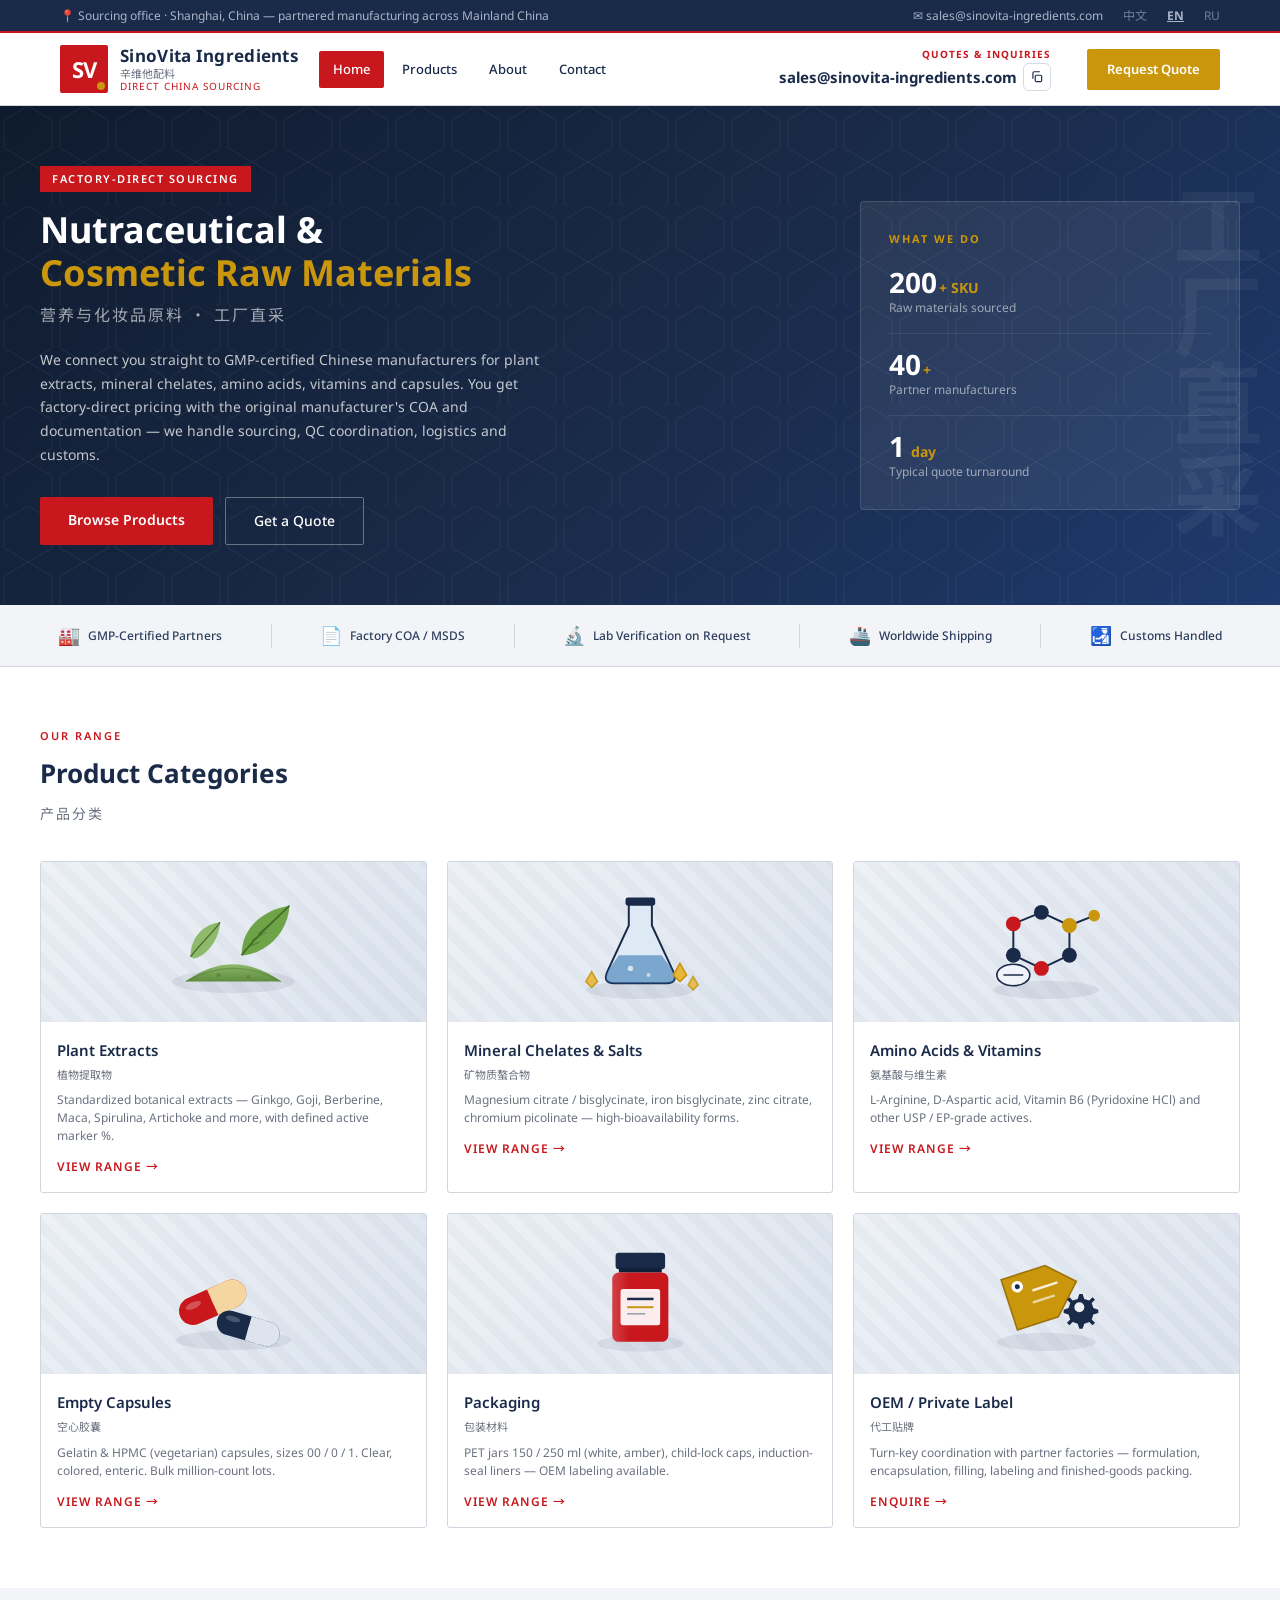
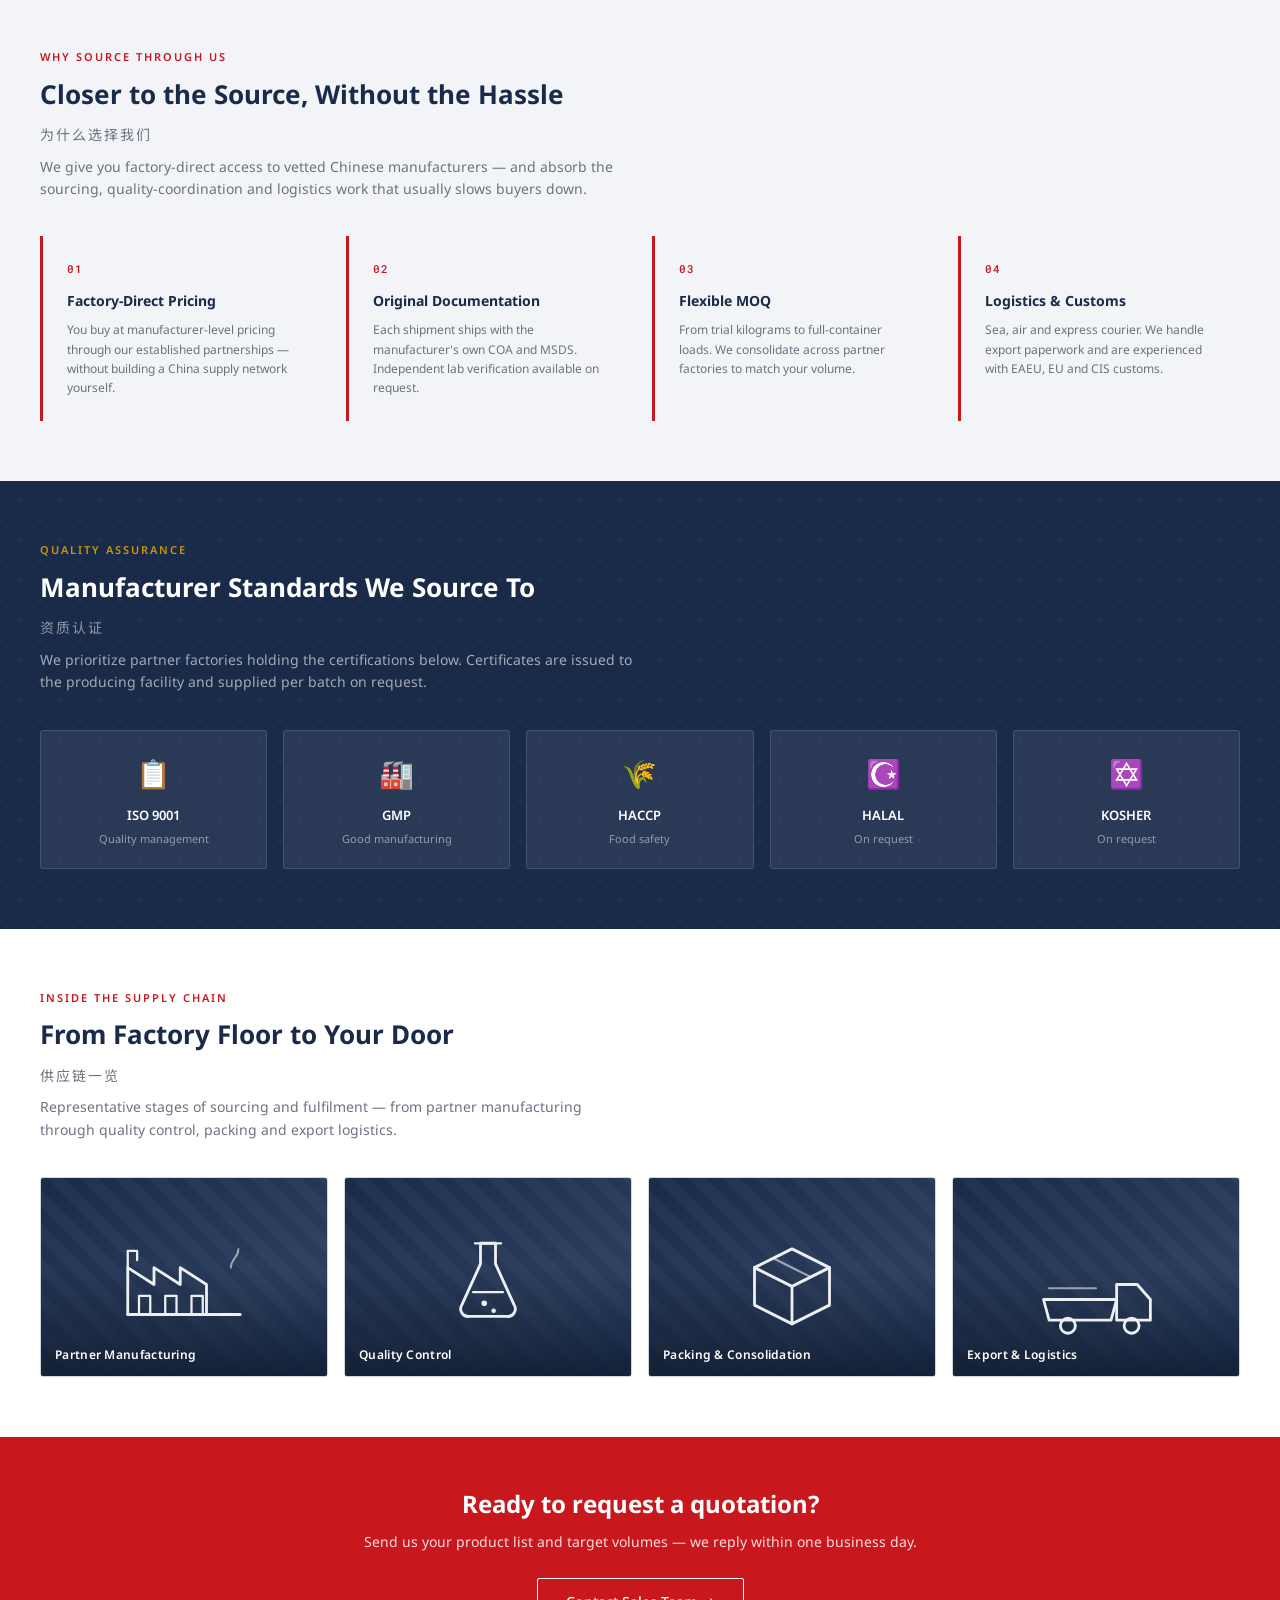
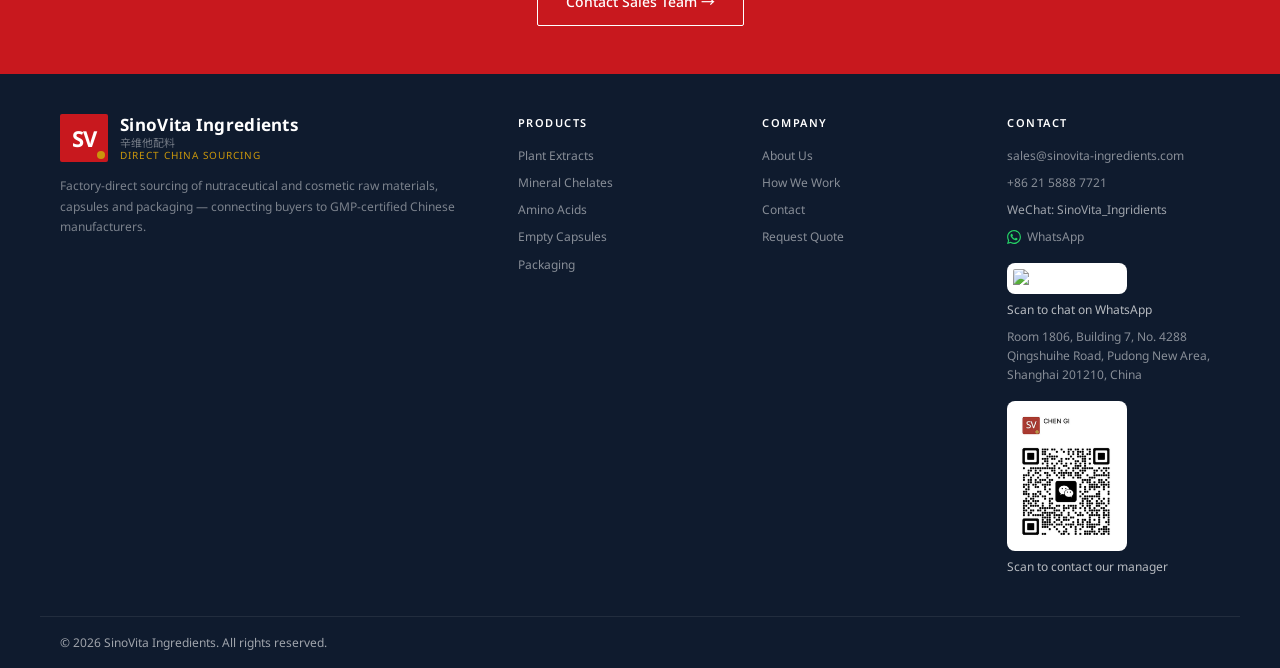
==== commit 6e5d8d2b: "Cloudflare Pages: форма заявки → /api/lead (KV + Telegram), бот на трёх языках, почта в шапке, кнопк" ====
--- a/index.html
+++ b/index.html
@@ -5,7 +5,9 @@
 <meta name="viewport" content="width=device-width, initial-scale=1.0">
 <title>SinoVita Ingredients — Direct China Sourcing for Nutraceutical & Cosmetic Raw Materials</title>
 <meta name="description" content="Factory-direct sourcing of nutraceutical and cosmetic raw materials, plant extracts, mineral chelates, capsules and packaging. Partnered with GMP-certified Chinese manufacturers. Bulk pricing, full documentation, worldwide shipping.">
+<link rel="icon" href="favicon.svg" type="image/svg+xml">
 <link rel="stylesheet" href="style.css">
+<script>window.YM_ID=113603622;(function(m,e,t,r,i,k,a){m[i]=m[i]||function(){(m[i].a=m[i].a||[]).push(arguments)};m[i].l=1*new Date();for(var j=0;j<document.scripts.length;j++){if(document.scripts[j].src===r)return}k=e.createElement(t),a=e.getElementsByTagName(t)[0],k.async=1,k.src=r,a.parentNode.insertBefore(k,a)})(window,document,"script","https://mc.yandex.ru/metrika/tag.js","ym");ym(113603622,"init",{clickmap:true,trackLinks:true,accurateTrackBounce:true,webvisor:true});</script>
 </head>
 <body>
 
@@ -17,6 +19,7 @@
       <a href="mailto:sales@sinovita-ingredients.com">✉ sales@sinovita-ingredients.com</a>
       <a href="?lang=zh" class="lang-btn" data-lang="zh">中文</a>
       <a href="?lang=en" class="lang-btn" data-lang="en">EN</a>
+      <a href="?lang=ru" class="lang-btn" data-lang="ru">RU</a>
       
     </div>
   </div>
@@ -39,6 +42,7 @@
       <a href="about.html" data-i18n="nav-about">About</a>
       <a href="contact.html" data-i18n="nav-contact">Contact</a>
     </nav>
+    <div class="header-mail"><span class="hm-label" data-i18n="hdr-mail-label">Quotes &amp; inquiries</span><span class="hm-row"><a href="mailto:sales@sinovita-ingredients.com" class="hm-addr">sales@sinovita-ingredients.com</a><button type="button" class="hm-copy" data-copy="sales@sinovita-ingredients.com" aria-label="Copy email"><svg viewBox="0 0 24 24" width="14" height="14" fill="none" stroke="currentColor" stroke-width="2"><rect x="9" y="9" width="11" height="11" rx="2"/><path d="M5 15V5a2 2 0 0 1 2-2h10"/></svg></button></span></div>
     <a href="contact.html" class="header-cta" data-i18n="nav-cta">Request Quote</a>
   </div>
 </header>
@@ -316,5 +320,6 @@
 
 <script src="illustrations.js"></script>
 <script src="i18n.js"></script>
+<script src="site.js" defer></script>
 </body>
 </html>
--- a/style.css
+++ b/style.css
@@ -564,3 +564,14 @@
   .footer-main { grid-template-columns: 1fr; }
   .form-row-2 { grid-template-columns: 1fr; }
 }
+
+/* Почта для заявок в шапке (видна на всех страницах) */
+.header-mail{display:flex;flex-direction:column;align-items:flex-end;margin-left:auto;margin-right:16px;line-height:1.2}
+.header-mail .hm-label{font-size:10px;text-transform:uppercase;letter-spacing:1px;color:var(--red);font-weight:700}
+.header-mail .hm-row{display:flex;align-items:center;gap:6px;margin-top:3px}
+.header-mail .hm-addr{font-size:15px;font-weight:700;color:var(--navy);text-decoration:none}
+.header-mail .hm-addr:hover{color:var(--red)}
+.hm-copy{width:28px;height:28px;border-radius:6px;border:1px solid #d5dbe5;background:#fff;color:var(--navy);cursor:pointer;display:grid;place-items:center}
+.hm-copy:hover{border-color:var(--red);color:var(--red)}.hm-copy.ok{border-color:#2e9e6a;color:#2e9e6a}
+@media (max-width:1100px){.header-mail .hm-label{display:none}.header-mail .hm-addr{font-size:13px}}
+@media (max-width:760px){.header-mail{display:none}}
